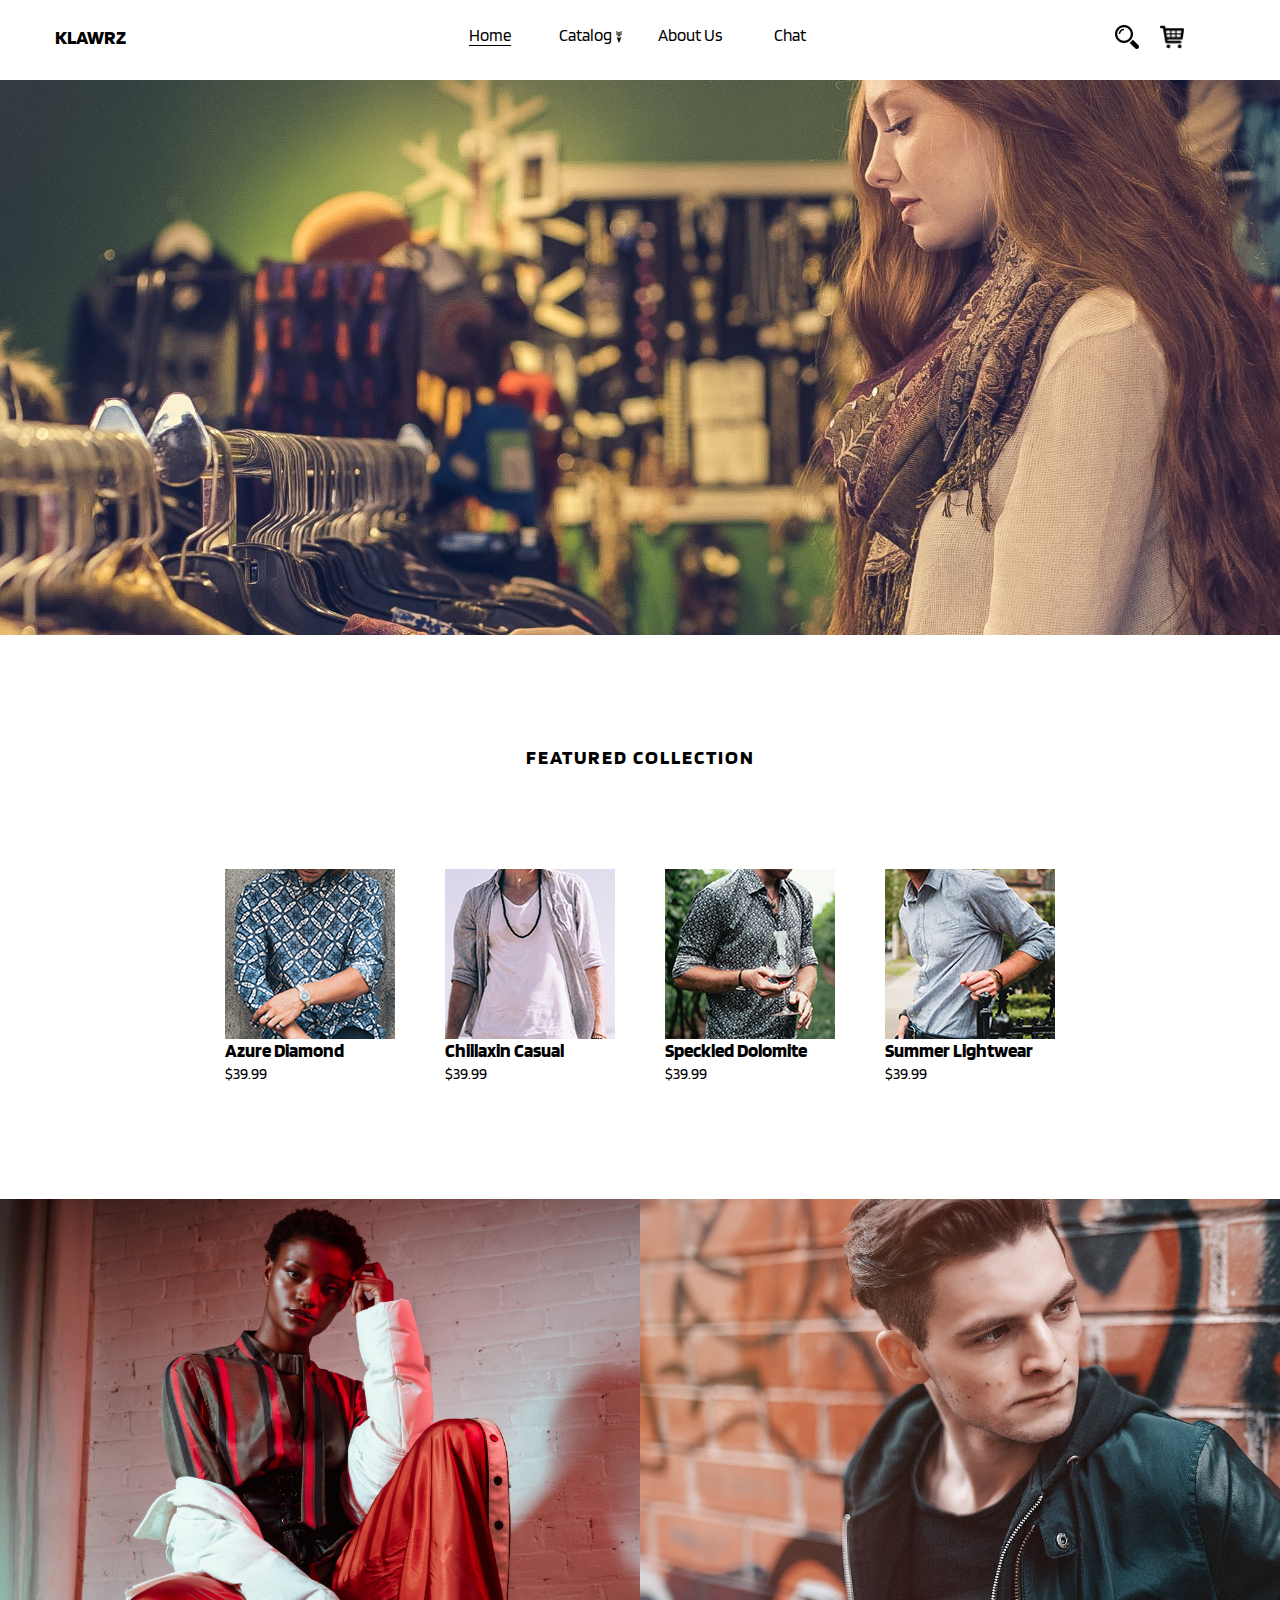
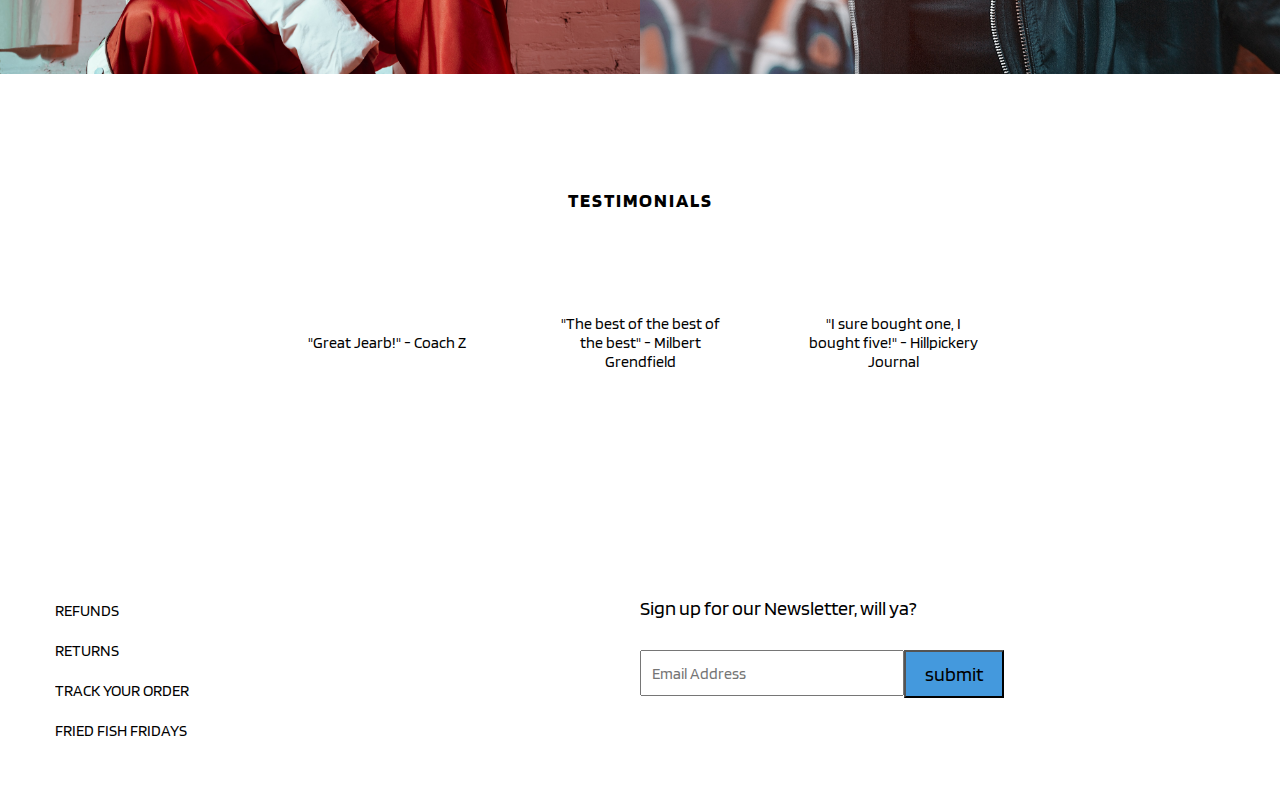
==== index.html @ d6b16968 "My TS Application Dev Site" ====
<!doctype html>
<html>
<head>
	<meta charset="UTF-8">
	<meta name="viewport" content="width=device-width, initial-scale=1">
	<title>Klawrz Dev Site</title>
	<link rel="stylesheet" type="text/css" href="style.css" />
	<link href="https://fonts.googleapis.com/css?family=Blinker&display=swap" rel="stylesheet">
</head>

<body>
	
	
	
	<!-- Site wrapper  -->
	<div id="wrapper">
		
		<!-- Header  -->
		<div class="section">
			<div id="header">
				
				<!-- Left column (site logo) -->
				<div class="column-quarter-left">
					<div id="logo-container">
						<h1><a href="#Home">KLAWRZ</a></h1>
					</div>
				</div>
				
				<!-- Mid column (main nav) -->
				<div class="column-half-mid">
					<div id="navbar">
						<ul id="nav-menu" class="main-menu">
							<li><a class="current" href="#Home">Home</a></li>
							<li><a href="#Shop">Catalog</a><img class="arrow" src="images/arrow.png" alt="dropdown" width="6px" height="12px" />
								<ul class="submenu">
									<li>
										<a href="#">Men
											<ul class="sub-submenu">
												<li><a href="mens-shirts">Shirts</a></li>
												<li><a href="mens-pants">Pants</a></li>
												<li><a href="mens-shoes">Shoes</a></li>
											</ul>
										</a>
									</li>
									<li>
										<a href="#">Women
											<ul class="sub-submenu">
												<li><a href="womens-shirts">Shirts</a></li>
												<li><a href="womens-pants">Pants</a></li>
												<li><a href="womens-shoes">Shoes</a></li>
											</ul>
										</a>
									</li>
								</ul>
							</li>
							<li><a href="#About">About Us</a></li>
							<li><a href="#Contact">Chat</a></li>
							
						</ul>
					</div>
				</div>
				
				<!-- Right column, (cart/search icons)  -->
				<div class="column-quarter-right">
					<div id="icon-container">
						<div id="search" class="icon"><a href="#Search"><img src="images/magnifier.png" alt="search-icon" /></a></div>
						<div id="cart" class="icon"><a href="#Cart"><img src="images/shopping-cart.png" alt="cart-icon" /></a></div>
						<div id="burger-menu" class="icon"><a href="javascript:void(0);" class="burger" onClick="myFunction()"><img src="images/burger.png" alt="burger" /></a></div>
					</div>
				</div>
				<script>
					function myFunction(){
						var x = document.getElementById('nav-menu');
						if (x.className === "main-menu"){
							x.className += " responsive";
						} else {
							x.className = "main-menu";
						}
					}
				</script>
				
			</div>
		</div>
		
		<!-- Hero Image  -->
		<div>
			<div id="hero-image"></div>
		</div>
		
		
		<!-- Featured Collection  -->
		<!-- 
		<div class="section">
			<div id="featured-collection">
				<h2>Featured Collection</h2>
				<div class="grid-container">
					<div class="grid-item-top">
						<a href="shirt1"><img src="images/shirt-image1.png" alt="shirt" /></a>
						<div><h3>Azure Diamond</h3></div>
						<div><p>$39.99</p></div>
					</div>
					<div class="grid-item-top">
						<a href="shirt2"><img src="images/shirt-image2.png" alt="shirt" /></a>
						<div><h3>Chillaxin Casual</h3></div>
						<div><p>$39.99</p></div>
					</div>
					<div class="grid-item-top">
						<a href="shirt3"><img src="images/shirt-image3.png" alt="shirt" /></a>
						<div><h3>Speckled Dolomite</h3></div>
						<div><p>$39.99</p></div>
					</div>
					<div class="grid-item-top">
						<a href="shirt4"><img src="images/shirt-image4.png" alt="shirt" /></a>
						<div><h3>Summer Lightwear</h3></div>
						<div><p>$39.99</p></div>
					</div>
				</div>
			</div>
		</div>
		-->
		<div class="section">
			<div id="featured-collection">
				<h2>Featured Collection</h2>
				<div class="grid-container">
					<div class="grid-item-top"><a href="shirt1"><img src="images/shirt-image1.png" alt="shirt" /></a></div>
					<div class="grid-item-top"><a href="shirt2"><img src="images/shirt-image2.png" alt="shirt" /></a></div>
					<div class="grid-item-top"><a href="shirt3"><img src="images/shirt-image3.png" alt="shirt" /></a></div>
					<div class="grid-item-top"><a href="shirt4"><img src="images/shirt-image4.png" alt="shirt" /></a></div>
					<div class="grid-item-middle"><h3>Azure Diamond</h3></div>
					<div class="grid-item-middle"><h3>Chillaxin Casual</h3></div>
					<div class="grid-item-middle"><h3>Speckled Dolomite</h3></div>
					<div class="grid-item-middle"><h3>Summer Lightwear</h3></div>
					<div class="grid-item-bottom"><p>$39.99</p></div>
					<div class="grid-item-bottom"><p>$39.99</p></div>
					<div class="grid-item-bottom"><p>$39.99</p></div>
					<div class="grid-item-bottom"><p>$39.99</p></div>
				</div>
			</div>
		</div>
		

		
		<!-- Image Bar -->
		<div>
			<div id="image-bar">
				<div id="img-bar-1" class="image-bar-item"></div><div id="img-bar-2" class="image-bar-item"></div>
			</div>
		</div>
		
		<!-- Reviews Section -->
		<div class="section">
			<div id="reviews">
				<h2>Testimonials</h2>
				<div id="reviewsContainer">
					<div id="node1" class="node"></div>
					<div id="node2" class="node"></div>
					<div id="node3" class="node"></div>
				</div>
			</div>
		</div>
		<!-- Script for Reviews section  -->
		<script src="script.js"></script>
		
		<!-- Footer  -->
		<div class="section">
			<div id="footer">
				
				<!-- Footer Menu  -->
				<div class="column-half-left">
					<div id="footer-menu">
						<ul class="footer-menu">
							<li><a href="#Refunds">REFUNDS</a></li>
							<li><a href="#Returns">RETURNS</a></li>
							<li><a href="#Orders">TRACK YOUR ORDER</a></li>
							<li><a href="#Fish">FRIED FISH FRIDAYS</a></li>
						</ul>
					</div>
				</div>
					<!-- Newsletter Signup  -->
				<div class="column-half-right">
					<div id="newsletter-container">
						<div id="newsletter-signup">
							<form action="#">
								<p>Sign up for our Newsletter, will ya?</p>
								<input id="email-form" type="email" name="email" placeholder="Email Address" />
								<input id="submit" type="submit" value="submit" />
							</form>
						</div>
					</div>
				</div>
					
			</div>
		</div>
		
	</div>
		
	
</body>
</html>
---- style.css ----
@charset "UTF-8";
/* CSS Document */

/* Globals/Wrapper stuffs */
* {
	margin: 0;
	padding: 0;
	font-family: 'Blinker', sans-serif;
}

html, body {
	width: 100%;
	height: 100%;
}

#wrapper {
	background: #fff;
	margin: 0 auto;
}

.section {
	background: #fff;
	margin: 0 auto;
	padding: 0 55px;
}

/* Header Section */

#header {
	background: #fff;
}

	/* Column styles */
.column-quarter-left {
	background: #fff;
	width: 25%;
	height: 80px;
	float: left;
	
}

.column-half-left {
	background: #fff;
	width: 50%;
	height: 160px;
	float: left;
}

.column-half-mid {
	background: #fff;
	width: 50%;
	height: 80px;
	margin: 0 auto;
	display: inline-block;
}

.column-half-right {
	background: #fff;
	width: 50%;
	height: 160px;
	float: right;
	display: inline-block
}

.column-quarter-right {
	background: #fff;
	width: 25%;
	height: 80px;
	float: right;
	display: inline-block;
}

	/* Left header column (logo) */
#logo-container {
	margin: 25px 0;
}

h1 {
	font-size: 20px;
}

h1 a {
	text-decoration: none;
	color: black;
}

h2 {
	font-size: 1.25em;
	text-transform: uppercase;
	letter-spacing: 0.1em;
	margin-bottom: 45px;
}

	/* Mid Header Column (Main Menu) */
#navbar {
	text-align: center;
	margin: 10px 0;
}

ul {
	list-style: none;
	display: inline-block;
}


.main-menu {
	
}

.main-menu li {
	float: left;
	font-size: 17px;
	width: 100px;
	height: 50px;
	line-height: 50px;
	position: relative;
	
	background: #fff;
}

li a {
	text-decoration: none;
	color: black;
}

.main-menu a:hover {
	border-bottom: 1px solid black;
	opacity: 0.5;
}



.current {
	border-bottom: 1px solid black;
}

.arrow {
	position: relative;
	top: 2px;
	margin-left: 4px;
}

		/* Dropdown Menu */
ul ul {
	display: none;
}

ul ul ul {
	position: absolute;
	top: 0;
	margin-left: 100px;
}



ul li:hover > ul {
	display: block;
}

#icon-container {
	float: right;
	margin: 25px 0;
}

.icon {
	width: 20px;
	height: 20px;
	float: left;
	margin-left: 25px;
}

.icon:hover {
	opacity: 0.5;
}

.burger {
	color: black;
	display: none;
}


@media screen and (max-width: 910px) {
	.main-menu {display: none;}
	.burger {display: inline;}
	
}

/* Attempt to open hamburger menu, gone wrong
@media screen and (max-width: 910px) {
	.main-menu.responsive {
		position: relative;
		
		display: block;
	}
	.main-menu.responsive .burger {
		position: absolute;
		right: 0;
		top: 0;
	}
	
	.main-menu.responsive li {
		float: none;
		display: block;
		text-align: left;
	}
	
}
*/

@media screen and (max-width: 710px) {
	#search, #cart {display: none;}
	.burger {display: inline;}
}

/* Hero Image Section */
#hero-image {
	background-image: url(images/hero-img.jpg);
	background-size: cover;
	height: 500px;
	padding-bottom: 55px;
}

/* Featured Collection Section */
#featured-collection {
	background: #fff;
	height: auto;
	padding: 55px 0;
	margin-top: 55px;
	text-align: center;
}

.grid-container {
	display: grid;
	grid-template-columns: 170px 170px 170px 170px;
	grid-template-rows: 170px 25px 25px;
	gap: 0 50px;
	padding: 55px 0;
	justify-content: center; 
}

.grid-item-top {
	width: 170px;
	height: 170px;
}

.grid-item-middle {
	width: 170px;
	height: 25px;
	text-align: left;
}

.grid-item-bottom {
	width: 170px;
	height: 25px;
	text-align: left;
}

.grid-item-top:hover {
	opacity: 0.5;
}

/* Image Bar Section */
#image-bar {
	background: #fff;
	padding-bottom: 55px;
}

.image-bar-item {
	background: #ccc;
	width: 50%;
	height: 475px;
	
	display: inline-block;
}

#img-bar-1 {
	background-image: url(images/img-bar1.jpg);
	background-size: cover;
}

#img-bar-2 {
	background-image: url(images/img-bar2.jpeg);
	background-size: cover;
}

/* Reviews Section */
#reviews {
	background: #fff;
	text-align: center;
	padding: 55px 0;
	
}

.node {
	background: #fff;
	width: 170px;
	height: 170px;
	display: inline-block;
	margin: 0px 40px;
	overflow: hidden;
}

.node p {
	text-align: center;
	position: relative;
	top: 50%;
	transform: translateY(-50%);
}

/* Footer Section */
#footer {
	background: #fff;
	margin-top: 55px;
	padding: 55px 0;
	overflow: hidden;
}

.footer-menu {
	
}

.footer-menu li {
	margin-bottom: 10px;
	height: 30px;
	line-height: 30px;
}

#newsletter-container {
	
}

form p {
	font-size: 20px;
	margin-bottom: 30px;
	
}

#email-form {
	width: 250px;
	height: 42px;
	float: left;
	font-size: 16px;
	padding-left: 10px;
}

#submit {
	background: #49d;
	width: 100px;
	padding: 10px 18px;
	font-size: 20px;
	cursor: pointer;
}
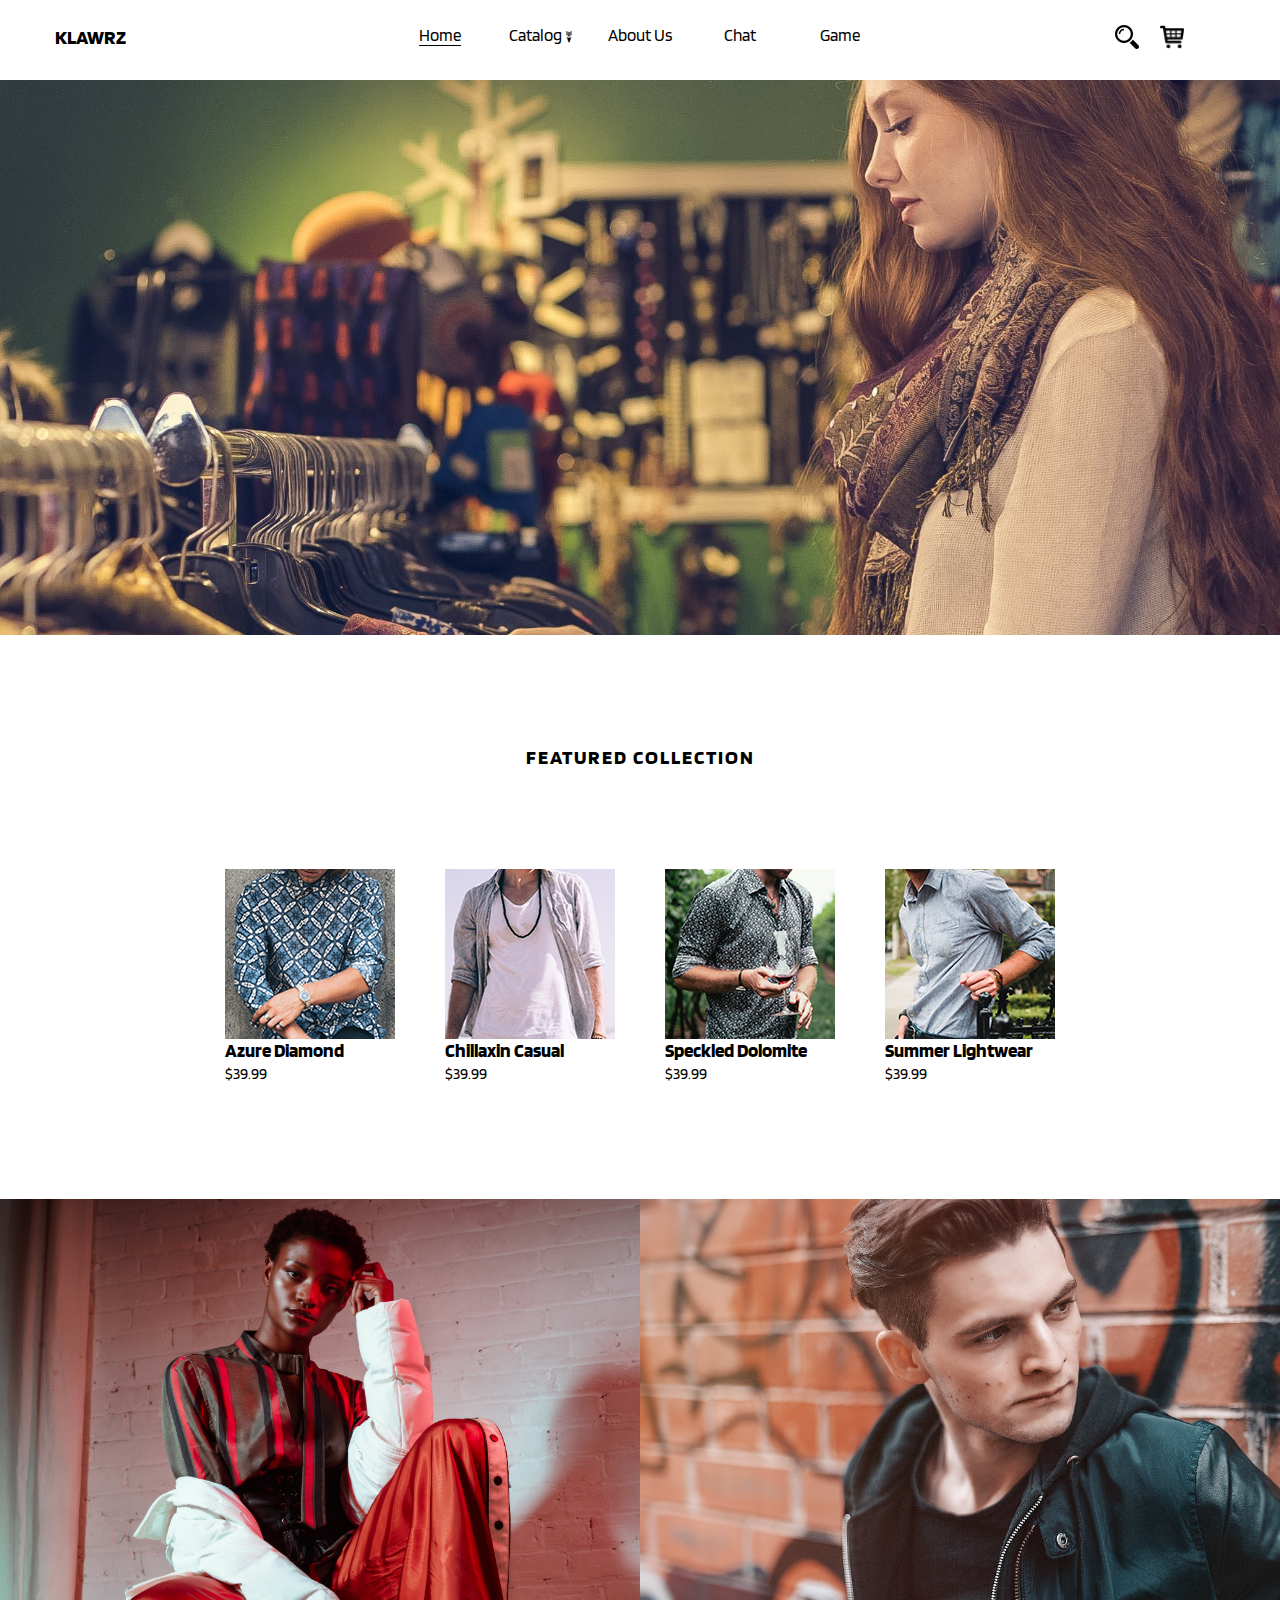
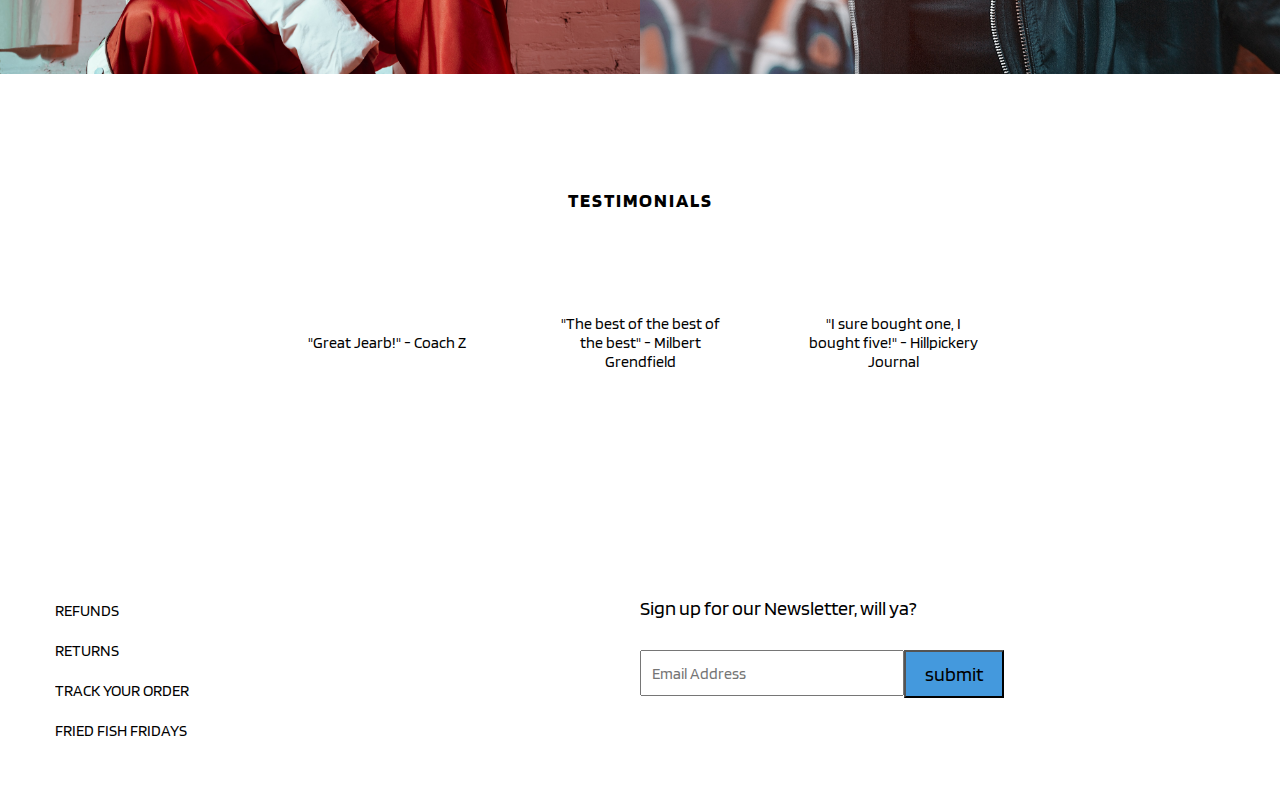
==== commit e2f33c5c: "Update index.html" ====
--- a/index.html
+++ b/index.html
@@ -55,6 +55,7 @@
 							</li>
 							<li><a href="#About">About Us</a></li>
 							<li><a href="#Contact">Chat</a></li>
+							<li><a href="/game">Game</a></li>
 							
 						</ul>
 					</div>
